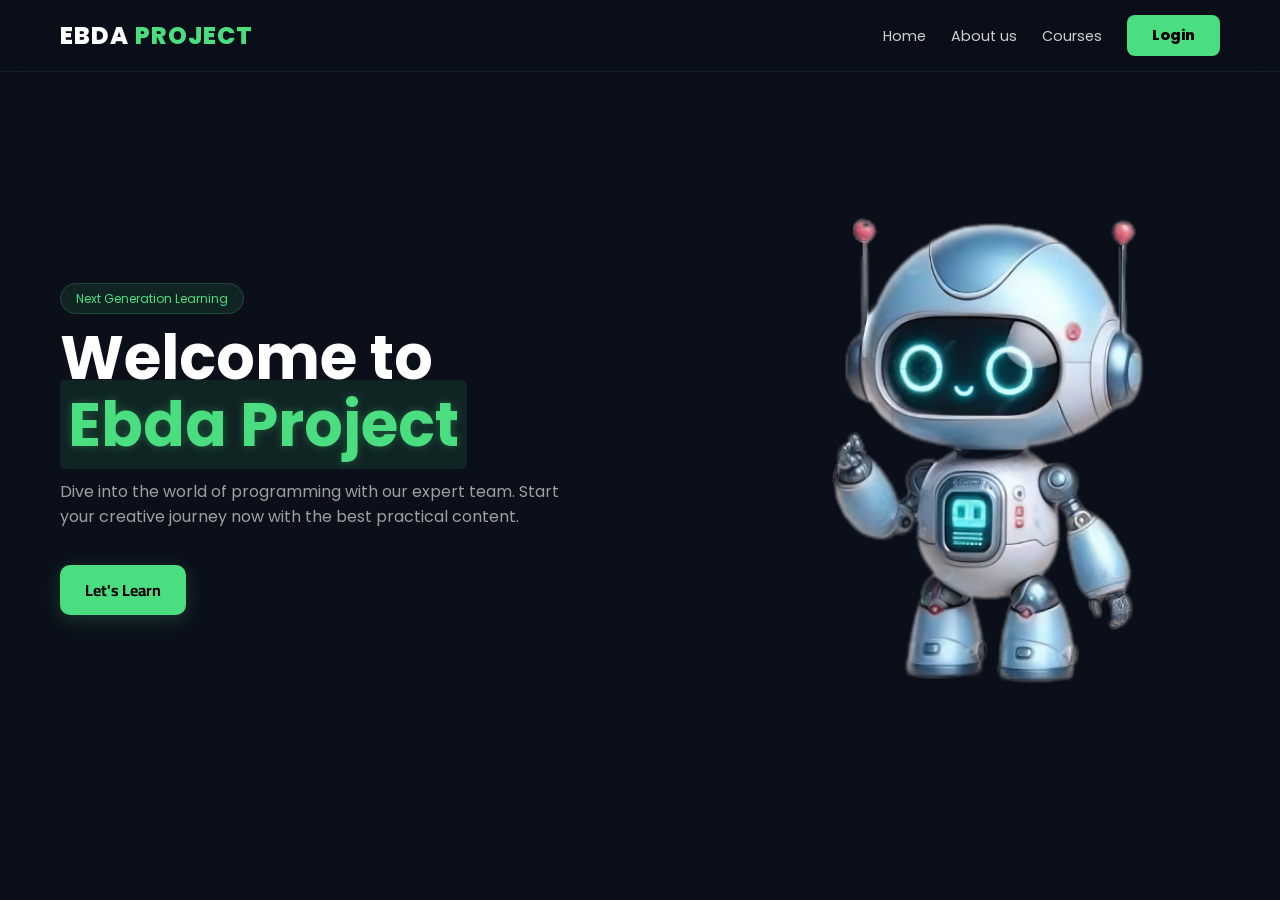
==== index.html @ e3affce8 "Add files via upload" ====
<!DOCTYPE html>
<html lang="en">
<head>
    <meta charset="UTF-8">
    <meta name="viewport" content="width=device-width, initial-scale=1.0">
    <title>Ebda Project | Professional Tech</title>
    <link rel="stylesheet" href="style.css">
    <link href="https://fonts.googleapis.com/css2?family=Cairo:wght@700&family=Poppins:wght@400;600;800&display=swap" rel="stylesheet">
</head>
<body>

    <canvas id="matrixCanvas"></canvas>

    <header>
        <div class="container nav-wrapper">
            <div class="logo">EBDA <span>PROJECT</span></div>
<nav>
    <ul class="nav-links">
        <li><a href="index.html">Home</a></li>
        <li><a href="about.html">About us</a></li>
        <li><a href="cors.html">Courses</a></li>
        <li id="auth-area">
            <a href="login.html" class="btn-login">Login</a>
        </li>
    </ul>
</nav>
        </div>
    </header>

    <section class="hero">
        <div class="container hero-wrapper">
            
            <div class="hero-text">
                <span class="badge">Next Generation Learning</span>
                <h1 id="welcome-msg">Welcome to <br> <span class="highlight">Ebda Project</span></h1>
                <p>Dive into the world of programming with our expert team. Start your creative journey now with the best practical content.</p>
                <div class="btn-group">
                    <a href="Courses hub.html" class="main-btn">Let's Learn</a>
                </div>
            </div>

            <div class="hero-image">
                <img src="upscalemedia-transformed (1).png" alt="Robot AI">
                <div class="glow-effect"></div>
            </div>

        </div>
    </section>

    <script src="js.js"></script>
</body>
</html>
---- style.css ----
* {
    margin: 0;
    padding: 0;
    box-sizing: border-box;
    font-family: 'Poppins', 'Cairo', sans-serif;
}

body {
    background-color: #0b0f1a; /* اللون الغامق الأساسي */
    color: white;
    overflow-x: hidden;
}

/* تنسيق الكانفاس (الخلفية) */
#matrixCanvas {
    position: fixed;
    top: 0;
    left: 0;
    z-index: -1;
    opacity: 0.15; /* شفافية عشان الكلام يبان */
}

.container {
    max-width: 1200px;
    margin: 0 auto;
    padding: 0 20px;
}

/* الهيدر المودرن */
header {
    position: fixed;
    width: 100%;
    top: 0;
    padding: 20px 0;
    background: rgba(11, 15, 26, 0.8);
    backdrop-filter: blur(10px);
    z-index: 1000;
    border-bottom: 1px solid rgba(255, 255, 255, 0.05);
}

/* تنسيق الحاوية الجديدة في الهيدر */
.user-nav-wrapper {
    display: flex;
    align-items: center;
    gap: 15px;
    background: rgba(255, 255, 255, 0.05);
    padding: 5px 15px;
    border-radius: 50px;
    border: 1px solid rgba(74, 222, 128, 0.2);
}

/* تكبير الاسم (الاحمر في طلبك) */
.user-greeting {
    color: #4ade80;
    font-weight: 800;
    font-size: 16px;
    white-space: nowrap;
}

/* زرار لوحة التحكم */
.dash-btn-nav {
    background: #4ade80;
    color: #000 !important;
    padding: 6px 15px;
    border-radius: 20px;
    font-weight: bold;
    text-decoration: none;
    font-size: 13px;
    transition: 0.3s;
}

/* الزرار الأحمر لحذف الحساب */
.delete-btn {
    background: #ff4d4d;
    color: white;
    border: none;
    padding: 6px 15px;
    border-radius: 20px;
    cursor: pointer;
    font-weight: bold;
    font-size: 13px;
    transition: 0.3s;
}

.delete-btn:hover {
    background: #cc0000;
    box-shadow: 0 0 10px rgba(255, 77, 77, 0.4);
}

.nav-avatar {
    width: 35px;
    height: 35px;
    border-radius: 50%;
    border: 2px solid #4ade80;
    object-fit: cover;
}
.logo {
    font-size: 1.5rem;
    font-weight: 800;
    letter-spacing: 1px;
}

.logo span { color: #4ade80; } /* الأخضر الفسفوري */

.nav-links {
    display: flex;
    list-style: none;
    gap: 30px;
}

.nav-links a {
    text-decoration: none;
    color: rgba(255,255,255,0.8);
    font-size: 0.9rem;
    transition: 0.3s;
}

.nav-links a:hover { color: #4ade80; }

.btn-login {
    background: #4ade80;
    color: #000 !important;
    padding: 8px 20px !important;
    border-radius: 8px;
    font-weight: 700;
}

/* منطقة الـ Hero */
.hero {
    height: 100vh;
    display: flex;
    align-items: center;
}

.hero-wrapper {
    display: flex;
    justify-content: space-between;
    align-items: center;
    width: 100%;
}

.hero-text { flex: 1; }

.badge {
    background: rgba(74, 222, 128, 0.1);
    color: #4ade80;
    padding: 6px 15px;
    border-radius: 20px;
    font-size: 0.75rem;
    border: 1px solid rgba(74, 222, 128, 0.2);
}

.hero-text h1 {
    font-size: 3.8rem;
    margin-top: 15px;
    line-height: 1.1;
}

.highlight {
    color: #4ade80;
    text-shadow: 0 0 20px rgba(74, 222, 128, 0.3);
}

.hero-text p {
    margin: 20px 0 35px;
    color: rgba(255,255,255,0.6);
    line-height: 1.6;
    max-width: 500px;
}

.main-btn {
    background: #4ade80;
    color: #000;
    padding: 15px 35px;
    border-radius: 12px;
    text-decoration: none;
    font-weight: 700;
    box-shadow: 0 5px 20px rgba(74, 222, 128, 0.2);
    transition: 0.3s;
}

.main-btn:hover {
    transform: translateY(-5px);
    box-shadow: 0 10px 30px rgba(74, 222, 128, 0.4);
}

/* الروبوت */
.hero-image {
    flex: 1;
    display: flex;
    justify-content: flex-end;
}

.hero-image img {
    width: 100%;
    max-width: 480px;
    animation: float 4s infinite ease-in-out;
}

@keyframes float {
    0%, 100% { transform: translateY(0); }
    50% { transform: translateY(-20px); }
}
.about-section {
    padding-top: 150px;
    min-height: 100vh;
    text-align: center;
}

.about-content h1 {
    font-size: 3.5rem;
    margin-bottom: 20px;
}

.about-grid {
    display: grid;
    grid-template-columns: repeat(auto-fit, minmax(300px, 1fr));
    gap: 30px;
    margin-top: 50px;
}

/* ستايل الكروت الزجاجي */
.about-card {
    background: rgba(255, 255, 255, 0.03);
    padding: 40px;
    border-radius: 20px;
    border: 1px solid rgba(74, 222, 128, 0.1);
    transition: 0.3s;
    backdrop-filter: blur(10px);
}

.about-card:hover {
    border-color: #4ade80; /* تنور أخضر لما تقف عليها */
    transform: translateY(-10px);
    background: rgba(74, 222, 128, 0.05);
}

.about-card h3 {
    color: #4ade80;
    margin: 15px 0;
}

/* تنسيق صفحة الدرس */
.player-grid {
    display: grid;
    grid-template-columns: 2fr 1fr;
    gap: 30px;
    padding-top: 120px;
}

.video-frame {
    width: 100%;
    aspect-ratio: 16/9;
    border: 2px solid #4ade80; /* اللون الأخضر الفسفوري */
    border-radius: 15px;
    overflow: hidden;
    box-shadow: 0 0 25px rgba(74, 222, 128, 0.2);
}

.video-frame iframe { width: 100%; height: 100%; }

/* تنسيق القائمة الجانبية (Sidebar) */
.playlist-sidebar {
    background: rgba(255, 255, 255, 0.05);
    border-radius: 15px;
    padding: 20px;
    border: 1px solid rgba(255, 255, 255, 0.1);
    backdrop-filter: blur(10px);
}

.lesson-box {
    display: flex;
    align-items: center;
    padding: 18px; /* زيادة المساحة كما في image_9acf62.png */
    background: rgba(255, 255, 255, 0.02);
    margin-bottom: 10px;
    border-radius: 10px;
    cursor: pointer;
    transition: 0.3s;
    border: 1px solid transparent;
}

.lesson-box:hover, .lesson-box.active {
    background: rgba(74, 222, 128, 0.1);
    border-color: #4ade80; /* تنور أخضر */
}

.lesson-box p { font-size: 0.9rem; margin-right: 15px; }

/* زرار الباك (Back Link) */
.back-link {
    color: #fff;
    text-decoration: none;
    background: rgba(74, 222, 128, 0.2);
    padding: 8px 20px;
    border-radius: 8px;
    font-size: 0.9rem;
    border: 1px solid #4ade80;
}


.login-container {
    display: flex;
    justify-content: center;
    align-items: center;
    height: 100vh;
}

.login-card {
    background: rgba(255, 255, 255, 0.05);
    padding: 40px;
    border-radius: 20px;
    border: 1px solid rgba(74, 222, 128, 0.2);
    backdrop-filter: blur(15px);
    text-align: center;
    width: 100%;
    max-width: 400px;
}

.input-group {
    margin-bottom: 20px;
}

.input-group input {
    width: 100%;
    padding: 12px 15px;
    background: rgba(0, 0, 0, 0.3);
    border: 1px solid rgba(255, 255, 255, 0.1);
    border-radius: 8px;
    color: #fff;
    outline: none;
    transition: 0.3s;
    text-align: right; /* لضبط الكتابة بالعربي */
}

.input-group input:focus {
    border-color: #4ade80; /* اللون الأخضر الفسفوري */
    box-shadow: 0 0 10px rgba(74, 222, 128, 0.3);
}

.main-btn {
    width: 100%;
    padding: 12px;
    background: #4ade80;
    color: #000;
    border: none;
    border-radius: 8px;
    font-weight: bold;
    cursor: pointer;
    transition: 0.3s;
}

.main-btn:hover {
    transform: scale(1.02);
    box-shadow: 0 0 20px rgba(74, 222, 128, 0.5);
}


/* تنسيق التحليلات والداشبورد */
.dash-grid {
    display: grid;
    grid-template-columns: 1.5fr 1fr;
    gap: 25px;
    margin-top: 30px;
}

.glass-card {
    background: rgba(255, 255, 255, 0.03);
    border: 1px solid rgba(74, 222, 128, 0.1);
    border-radius: 20px;
    padding: 25px;
    backdrop-filter: blur(10px);
}

.progress-circle-area {
    text-align: center;
    padding: 30px 0;
    border-bottom: 1px solid rgba(255,255,255,0.05);
}

.progress-circle-area h2 {
    font-size: 4rem;
    color: #4ade80; /* اللون الفسفوري */
    text-shadow: 0 0 20px rgba(74, 222, 128, 0.4);
}

.mini-stats {
    display: flex;
    justify-content: space-around;
    margin-top: 20px;
}

/* تنسيق الصورة الشخصية */
.large-avatar {
    width: 120px;
    height: 120px;
    border-radius: 50%;
    border: 3px solid #4ade80;
    margin-bottom: 15px;
    object-fit: cover;
}

.nav-avatar {
    width: 35px;
    height: 35px;
    border-radius: 50%;
    border: 1px solid #4ade80;
}

/* 1. الإعدادات العامة والخلفية */
* {
    margin: 0;
    padding: 0;
    box-sizing: border-box;
    font-family: 'Poppins', 'Cairo', sans-serif;
}

body {
    background-color: #0b0f1a;
    color: white;
    overflow-x: hidden;
}

#matrixCanvas {
    position: fixed;
    top: 0; left: 0;
    z-index: -1;
    opacity: 0.15;
}

/* 2. الهيدر والناف بار */
header {
    position: fixed;
    width: 100%; top: 0;
    padding: 15px 0;
    background: rgba(11, 15, 26, 0.85);
    backdrop-filter: blur(12px);
    z-index: 1000;
    border-bottom: 1px solid rgba(74, 222, 128, 0.1);
}

.nav-wrapper {
    display: flex;
    justify-content: space-between;
    align-items: center;
    max-width: 1200px;
    margin: 0 auto;
    padding: 0 20px;
}

.logo span { color: #4ade80; }

.nav-links {
    display: flex;
    list-style: none;
    gap: 25px;
    align-items: center;
}

.nav-links a {
    text-decoration: none;
    color: rgba(255,255,255,0.8);
    transition: 0.3s;
}

.btn-login {
    background: #4ade80;
    color: #000 !important;
    padding: 8px 20px;
    border-radius: 8px;
    font-weight: 700;
}

/* 3. تنسيق صفحة اللوجين (إضافة رفع الصورة) */
.profile-upload-area {
    margin-bottom: 25px;
    text-align: center;
}

.profile-preview {
    width: 110px; height: 110px;
    border-radius: 50%;
    overflow: hidden;
    margin: 0 auto 15px;
    border: 2px solid #4ade80;
    box-shadow: 0 0 15px rgba(74, 222, 128, 0.3);
}

.profile-preview img { width: 100%; height: 100%; object-fit: cover; }

.upload-btn {
    padding: 6px 15px;
    background: rgba(74, 222, 128, 0.1);
    border: 1px solid #4ade80;
    border-radius: 5px;
    color: #4ade80;
    cursor: pointer;
    font-size: 0.8rem;
}

/* 4. لوحة التحكم (التحليلات والبيانات) */
.dashboard-wrapper {
    padding: 120px 5% 50px;
    max-width: 1200px;
    margin: 0 auto;
}

.dash-grid {
    display: grid;
    grid-template-columns: 1.4fr 1fr;
    gap: 30px;
}

.glass-card {
    background: rgba(255, 255, 255, 0.03);
    border: 1px solid rgba(74, 222, 128, 0.15);
    border-radius: 25px;
    padding: 35px;
    backdrop-filter: blur(15px);
    transition: 0.3s;
}

.analytics-card { text-align: center; }

.progress-circle-area h2 {
    font-size: 4.5rem;
    color: #4ade80;
    text-shadow: 0 0 25px rgba(74, 222, 128, 0.5);
    margin: 15px 0;
}

.mini-stats {
    display: flex;
    justify-content: space-around;
    margin-top: 25px;
    border-top: 1px solid rgba(255,255,255,0.05);
    padding-top: 20px;
}

.large-avatar {
    width: 130px; height: 130px;
    border-radius: 50%;
    border: 4px solid #4ade80;
    margin-bottom: 20px;
    object-fit: cover;
}

.info-row {
    display: flex;
    justify-content: space-between;
    margin-bottom: 15px;
    padding: 10px;
    background: rgba(255,255,255,0.02);
    border-radius: 10px;
}

/* 5. الدروس الأخيرة */
.recent-lessons-area { margin-top: 40px; }

.lessons-grid {
    display: grid;
    grid-template-columns: repeat(auto-fit, minmax(200px, 1fr));
    gap: 20px;
    margin-top: 20px;
}

.lesson-mini-card {
    background: rgba(74, 222, 128, 0.05);
    padding: 20px;
    border-radius: 15px;
    border: 1px solid rgba(74, 222, 128, 0.1);
    text-align: center;
    cursor: pointer;
    transition: 0.3s;
}

.lesson-mini-card:hover {
    background: #4ade80;
    color: #000;
    transform: translateY(-5px);
}
/* تطبيق الخطوط على صفحة اللوجين */
.login-card h2 {
    font-family: 'Poppins', sans-serif;
    font-weight: 800;
    text-transform: uppercase;
    letter-spacing: 2px;
}

.login-card p, .input-group input, .main-btn {
    font-family: 'Cairo', sans-serif;
    font-weight: 600;
}

.input-group input::placeholder {
    font-family: 'Cairo', sans-serif;
    font-size: 0.9rem;
    opacity: 0.7;
}








































/* تنسيق زرار اللوجين الأصلي قبل الدخول */
.btn-login {
    background: #4ade80 !important;
    color: #000 !important;
    padding: 10px 25px !important;
    border-radius: 8px !important;
    font-weight: 800 !important;
    text-decoration: none !important;
    transition: 0.3s !important;
    display: inline-block !important;
    font-family: 'Poppins', sans-serif;
}

.btn-login:hover {
    box-shadow: 0 0 15px rgba(74, 222, 128, 0.6);
    transform: translateY(-2px);
}

/* فونتات صفحة اللوجين */
.login-card h2, .login-card p, .input-group input {
    font-family: 'Cairo', sans-serif !important;
}
@keyframes fall {
    to { transform: translateY(100vh) rotate(360deg); }
}


.quiz-opt-btn {
    display: block;
    width: 100%;
    margin: 10px 0;
    padding: 12px;
    background: #222;
    color: #fff;
    border: 1px solid #4ade80;
    border-radius: 8px;
    cursor: pointer;
    font-family: 'Cairo', sans-serif;
    transition: 0.3s;
}

.quiz-opt-btn:hover {
    background: #4ade80;
    color: #000;
}
/* تنسيق نافذة الاختبار لضمان ظهورها */
.quiz-overlay {
    position: fixed;
    top: 0;
    left: 0;
    width: 100%;
    height: 100%;
    background: rgba(0, 0, 0, 0.95); /* خلفية سوداء ثقيلة */
    display: none; /* سيتم تغييره بـ JS إلى flex */
    align-items: center;
    justify-content: center;
    z-index: 99999; /* أعلى قيمة ممكنة لضمان الظهور */
}

.quiz-card {
    background: #111;
    border: 2px solid #4ade80;
    padding: 30px;
    border-radius: 20px;
    max-width: 500px;
    width: 90%;
    text-align: center;
    box-shadow: 0 0 30px rgba(74, 222, 128, 0.2);
}

/* حل مشكلة الدروس 200% - شريط التقدم */
.progress-container {
    width: 100%;
    max-width: 600px; /* تحديد عرض ثابت */
    margin: 20px auto;
    background: #1a1e2e;
    padding: 15px;
    border-radius: 10px;
    border: 1px solid rgba(74, 222, 128, 0.2);
}

#progressBar {
    max-width: 100% !important; /* يمنع الشريط من الخروج عن الحدود */
}

.thumbnail-wrapper {
    position: relative;
    width: 100%;
    height: 100%;
    cursor: pointer;
    overflow: hidden;
    border-radius: 15px;
}

.thumbnail-wrapper img {
    width: 100%;
    height: 100%;
    object-fit: cover;
    transition: transform 0.3s ease;
}

.thumbnail-wrapper:hover img {
    transform: scale(1.05);
}

.play-btn-overlay {
    position: absolute;
    top: 50%;
    left: 50%;
    transform: translate(-50%, -50%);
    background: rgba(74, 222, 128, 0.9);
    width: 70px;
    height: 70px;
    border-radius: 50%;
    display: flex;
    align-items: center;
    justify-content: center;
    box-shadow: 0 0 20px rgba(74, 222, 128, 0.4);
}

.play-icon {
    width: 0;
    height: 0;
    border-top: 12px solid transparent;
    border-bottom: 12px solid transparent;
    border-left: 20px solid #000;
    margin-left: 5px;
}

.play-hint {
    position: absolute;
    bottom: 15px;
    right: 15px;
    background: rgba(0,0,0,0.8);
    padding: 5px 12px;
    font-size: 12px;
    border-radius: 4px;
    color: #4ade80;
}
.profile-card {
    background: rgba(26, 30, 46, 0.8);
    border: 1px solid #4ade80;
    padding: 25px;
    border-radius: 15px;
}

.user-details p {
    margin: 10px 0;
    font-size: 1.1rem;
}

.highlight {
    background: rgba(74, 222, 128, 0.1);
    padding: 2px 8px;
    border-radius: 5px;
}

/* تنسيقات لوحة التحكم الاحترافية */
.dashboard-container {
    max-width: 1100px;
    margin: 120px auto 50px;
    padding: 0 20px;
}

.dash-header {
    text-align: center;
    margin-bottom: 40px;
}

.dash-header h1 {
    font-size: 2.5rem;
    color: #fff;
}

.dash-header .highlight {
    color: #4ade80;
    text-shadow: 0 0 15px rgba(74, 222, 128, 0.3);
}

.dash-grid {
    display: grid;
    grid-template-columns: 350px 1fr; /* عمود للبروفايل وعمود للمحتوى */
    gap: 30px;
}

/* كرت البروفايل الجانبي */
.profile-card {
    background: rgba(26, 30, 46, 0.8);
    backdrop-filter: blur(15px);
    border: 1px solid rgba(74, 222, 128, 0.2);
    border-radius: 25px;
    padding: 40px 25px;
    text-align: center;
    height: fit-content;
    position: sticky;
    top: 100px;
}

.profile-header img {
    width: 120px;
    height: 120px;
    border-radius: 50%;
    object-fit: cover;
    border: 4px solid #4ade80;
    box-shadow: 0 0 20px rgba(74, 222, 128, 0.4);
    margin-bottom: 15px;
}

.profile-card h3 {
    font-size: 1.5rem;
    margin-bottom: 25px;
    color: #fff;
}

.user-info-list {
    text-align: right;
    margin-top: 20px;
}

.info-item {
    background: rgba(255, 255, 255, 0.05);
    padding: 12px 15px;
    border-radius: 12px;
    margin-bottom: 12px;
    display: flex;
    justify-content: space-between;
    align-items: center;
    border: 1px solid rgba(255, 255, 255, 0.05);
}

.info-item span.label {
    color: #4ade80;
    font-size: 0.9rem;
    font-weight: bold;
}

.info-item span.val {
    color: #e2e8f0;
    font-size: 0.95rem;
}

/* كرت الباقة المشترك فيها */
.plan-badge {
    margin-top: 20px;
    background: linear-gradient(45deg, #1e293b, #0f172a);
    border: 1px solid #4ade80;
    padding: 15px;
    border-radius: 15px;
}

.plan-badge p {
    font-size: 0.8rem;
    color: #94a3b8;
    margin-bottom: 5px;
}

.plan-badge h4 {
    color: #4ade80;
    font-size: 1.1rem;
}

/* كروت المحتوى في الجهة الأخرى */
.dash-content {
    display: flex;
    flex-direction: column;
    gap: 25px;
}

.content-card {
    background: rgba(26, 30, 46, 0.6);
    border: 1px solid rgba(255, 255, 255, 0.1);
    border-radius: 20px;
    padding: 30px;
    transition: 0.3s;
}

.content-card:hover {
    border-color: rgba(74, 222, 128, 0.5);
    background: rgba(26, 30, 46, 0.8);
}

/* زر متابعة التعلم */
.dash-btn {
    display: inline-block;
    background: #4ade80;
    color: #000;
    padding: 12px 30px;
    border-radius: 10px;
    font-weight: bold;
    text-decoration: none;
    margin-top: 20px;
    transition: 0.3s;
}

.dash-btn:hover {
    box-shadow: 0 0 20px rgba(74, 222, 128, 0.5);
    transform: translateY(-3px);
}

/* للتجاوب مع الموبايل */
@media (max-width: 850px) {
    .dash-grid { grid-template-columns: 1fr; }
    .profile-card { position: static; }
}


/* تنسيق أزرار الاشتراك */
.subscribe-btn {
    background: #4ade80;
    color: #000;
    border: none;
    padding: 10px 20px;
    border-radius: 8px;
    font-weight: bold;
    cursor: pointer;
    transition: 0.3s;
    box-shadow: 0 4px 15px rgba(74, 222, 128, 0.3);
}

.subscribe-btn:hover {
    transform: translateY(-3px);
    box-shadow: 0 6px 20px rgba(74, 222, 128, 0.5);
}

/* تنسيق الكروت المقفولة */
.locked-card {
    opacity: 0.6;
    filter: grayscale(0.5);
    position: relative;
    cursor: not-allowed;
}

.status-badge {
    position: absolute;
    top: 10px;
    right: 10px;
    padding: 2px 10px;
    font-size: 12px;
    border-radius: 5px;
    font-weight: bold;
}

.status-badge.soon { background: #555; color: #ccc; }
.status-badge.available { background: #4ade80; color: #000; }

.disabled-btn {
    background: #333;
    color: #777;
    border: none;
    padding: 10px 20px;
    border-radius: 8px;
}

/* تنسيق زر "دخول لصفحة الفيديو" في الداشبورد */
.dash-action-btn {
    background: linear-gradient(45deg, #4ade80, #22c55e);
    color: #000;
    text-decoration: none;
    padding: 12px 25px;
    border-radius: 12px;
    font-weight: bold;
    display: inline-block;
    margin-top: 15px;
    transition: 0.3s;
}
/* تنسيق زر لوحة التحكم في الهيدر */
.dash-link-btn {
    color: #000;
    text-decoration: none;
    font-size: 13px;
    background: #4ade80;
    padding: 5px 12px;
    border-radius: 15px;
    font-weight: bold;
    transition: 0.3s;
}

.dash-link-btn:hover {
    box-shadow: 0 0 15px rgba(74, 222, 128, 0.5);
    transform: scale(1.05);
}

/* تنسيق كروت الكورسات */
.course-card {
    background: rgba(26, 30, 46, 0.8);
    border: 1px solid rgba(255, 255, 255, 0.1);
    padding: 20px;
    border-radius: 15px;
    text-align: center;
    position: relative;
}

.status-label {
    position: absolute;
    top: 10px;
    left: 10px;
    padding: 2px 8px;
    border-radius: 5px;
    font-size: 11px;
    font-weight: bold;
}

.status-label.soon { background: #555; color: #ccc; }
.status-label.active { background: #4ade80; color: #000; }




















/* منع خروج شريط التقدم عن السيطرة */
.progress-container {
    max-width: 1000px !important;
    margin: 20px auto !important;
    width: 95% !important;
}

#progressBar {
    max-width: 100% !important;
    transition: width 0.8s cubic-bezier(0.4, 0, 0.2, 1);
}

/* تنسيق الأيقونات داخل الدروس */
.lesson-box {
    display: flex;
    justify-content: space-between;
    align-items: center;
    padding: 15px;
    cursor: pointer;
    border: 1px solid rgba(255,255,255,0.05);
    margin-bottom: 10px;
    border-radius: 10px;
    transition: 0.3s;
}

.status-icon {
    font-size: 1.2rem;
}

.quiz-inline-area {
    width: 100%;
    animation: fadeIn 0.5s ease;
}

@keyframes fadeIn {
    from { opacity: 0; transform: translateY(-5px); }
    to { opacity: 1; transform: translateY(0); }
}
/* تنسيق زر تسجيل الخروج */
.logout-btn {
    background: rgba(255, 69, 58, 0.1); /* لون أحمر شفاف خفيف */
    color: #ff453a; /* لون الخط أحمر هادئ */
    border: 1px solid rgba(255, 69, 58, 0.3);
    padding: 8px 18px;
    border-radius: 12px;
    font-family: 'Cairo', sans-serif; /* استخدام خط كايرو العربي */
    font-weight: 600;
    font-size: 14px;
    cursor: pointer;
    transition: all 0.3s ease;
    margin-right: 15px; /* مسافة عن الروابط الأخرى */
    display: inline-flex;
    align-items: center;
}

.logout-btn:hover {
    background: #ff453a; /* يتحول للأحمر الكامل عند التمرير */
    color: #fff;
    box-shadow: 0 4px 15px rgba(255, 69, 58, 0.3);
    transform: translateY(-2px);
}
/* تنسيقات صفحة الكورسات */
.courses-cards-container {
    display: grid;
    grid-template-columns: repeat(auto-fit, minmax(300px, 1fr));
    gap: 30px;
    margin-top: 50px;
}

.course-main-card {
    background: rgba(26, 30, 46, 0.6);
    border: 1px solid rgba(255, 255, 255, 0.1);
    border-radius: 20px;
    padding: 40px 30px;
    text-align: center;
    position: relative;
    transition: all 0.4s ease;
    backdrop-filter: blur(10px);
}

.course-main-card:hover {
    transform: translateY(-10px);
    border-color: #4ade80;
    box-shadow: 0 10px 30px rgba(74, 222, 128, 0.1);
}

.course-badge {
    position: absolute;
    top: 15px;
    right: 15px;
    background: #4ade80;
    color: #000;
    padding: 5px 12px;
    border-radius: 20px;
    font-size: 12px;
    font-weight: bold;
}

.course-badge.coming-soon {
    background: #ffcc00;
}

.course-icon {
    font-size: 50px;
    margin-bottom: 20px;
}

.enroll-btn {
    display: inline-block;
    margin-top: 25px;
    padding: 12px 30px;
    background: #4ade80;
    color: #000;
    text-decoration: none;
    border-radius: 10px;
    font-weight: bold;
    transition: 0.3s;
}

.enroll-btn.disabled {
    background: #333;
    color: #777;
    cursor: not-allowed;
}
/* تنسيق الزر الأخضر الأساسي */
/* 1. التنسيق الموحد للأزرار - يمنع التضخم */
.main-btn {
    background: #4ade80;
    color: #000 !important;
    padding: 10px 25px; /* حجم متوسط وشيك */
    border: none;
    border-radius: 10px;
    font-weight: bold;
    cursor: pointer;
    transition: 0.3s;
    display: inline-block; /* عشان مياخدش السطر كله */
    width: auto; /* ده اللي هيحل مشكلة الكبر */
    text-align: center;
    text-decoration: none;
}

.main-btn:hover {
    transform: translateY(-3px);
    box-shadow: 0 5px 15px rgba(74, 222, 128, 0.3);
}

/* 2. تخصيص الزرار في صفحة اللوجين (عشان يفضل صغير) */
.login-card .main-btn {
    margin-top: 20px;
    min-width: 150px;
}

/* 3. تنسيق زرار تسجيل الخروج اللي في الـ HTML */
.logout-btn {
    background: rgba(255, 77, 77, 0.1) !important;
    color: #ff4d4d !important;
    border: 1px solid #ff4d4d !important;
    padding: 5px 15px;
    border-radius: 8px;
    cursor: pointer;
    font-weight: bold;
    transition: 0.3s;
}

.logout-btn:hover {
    background: #ff4d4d !important;
    color: #fff !important;
}

/* 4. تنسيق "انتظرونا" (Disabled) */
button:disabled {
    background: #222 !important;
    color: #555 !important;
    border: 1px solid #333 !important;
    cursor: not-allowed;
    opacity: 0.6;
}
/* تنسيق زر تسجيل الخروج (حذف الحساب) */
.logout-btn {
    background: #ff4d4d;
    color: white;
    padding: 8px 15px;
    border-radius: 8px;
    border: none;
    cursor: pointer;
    font-weight: bold;
    transition: 0.3s;
}

.logout-btn:hover {
    background: #cc0000;
}



.login-card .main-btn {
    width: 100%;
    margin-top: 20px;
    padding: 15px;
    font-size: 1.1rem;
}
.logout-btn {
    background: #ff4d4d !important;
    border-radius: 5px;
    padding: 5px 10px;
}

/* اللودنج (Loading Screen) */
.global-loader {
    position: fixed;
    top: 0; left: 0; width: 100%; height: 100%;
    background: rgba(11, 15, 26, 0.9);
    display: flex; flex-direction: column;
    justify-content: center; align-items: center;
    z-index: 9999;
}
.spinner {
    width: 50px; height: 50px;
    border: 5px solid rgba(74, 222, 128, 0.1);
    border-top-color: #4ade80;
    border-radius: 50%;
    animation: spin 1s linear infinite;
}
@keyframes spin { to { transform: rotate(360deg); } }

/* مربع تفاصيل الباقة (Modal) */
.plan-modal {
    position: fixed;
    top: 0; left: 0; width: 100%; height: 100%;
    background: rgba(0,0,0,0.8);
    display: flex; justify-content: center; align-items: center;
    z-index: 2000;
}
.modal-content {
    background: #1a1e2e;
    padding: 30px;
    border-radius: 20px;
    border: 1px solid #4ade80;
    text-align: center;
    min-width: 300px;
}
/* تنسيق لوحة التحكم الاحترافي */
.dashboard-container {
    margin-top: 100px;
    padding: 20px;
}

.dash-grid {
    display: grid;
    grid-template-columns: 350px 1fr;
    gap: 25px;
}

.profile-card {
    background: rgba(26, 30, 46, 0.8);
    backdrop-filter: blur(15px);
    border: 1px solid rgba(74, 222, 128, 0.3);
    border-radius: 20px;
    padding: 30px;
    text-align: center;
}

.dash-card {
    background: rgba(255, 255, 255, 0.03);
    border: 1px solid rgba(255, 255, 255, 0.1);
    border-radius: 20px;
    padding: 30px;
    transition: 0.3s;
}

.dash-card:hover {
    border-color: #4ade80;
    box-shadow: 0 0 20px rgba(74, 222, 128, 0.1);
}

.highlight {
    color: #4ade80;
    font-weight: bold;
    text-shadow: 0 0 10px rgba(74, 222, 128, 0.3);
}
.plan-modal {
    position: fixed;
    top: 0; left: 0; width: 100%; height: 100%;
    background: rgba(0, 0, 0, 0.85);
    display: flex; justify-content: center; align-items: center;
    z-index: 10000;
}

.modal-content {
    background: #1a1e2e;
    padding: 40px;
    border-radius: 25px;
    border: 2px solid #4ade80;
    text-align: center;
    box-shadow: 0 0 50px rgba(74, 222, 128, 0.2);
    animation: fadeIn 0.3s ease;
}

@keyframes fadeIn {
    from { opacity: 0; transform: scale(0.9); }
    to { opacity: 1; transform: scale(1); }
}
/* تصغير زرار صفحة اللوجين وتوسيطه */
.login-card .main-btn {
    width: auto; /* يخلي الزرار على قد الكلمة */
    min-width: 150px;
    margin: 20px auto 0;
    display: block;
    padding: 10px 25px;
}

/* تنسيق أزرار الباقات (اشترك الآن) */
.course-main-card .main-btn {
    background: #4ade80;
    color: #000;
    border-radius: 8px;
    padding: 12px 20px;
    font-size: 14px;
    width: 100%;
}

/* تنسيق زرار "انتظرونا" (قريباً) */
.course-main-card.locked button {
    background: rgba(255, 255, 255, 0.05);
    color: #666;
    border: 1px dashed rgba(255, 255, 255, 0.2);
    cursor: not-allowed;
    padding: 12px 20px;
    width: 100%;
    border-radius: 8px;
    font-size: 14px;
}

/* تنسيق "هالو واسم المستخدم" في الهيدر */
#auth-area span {
    background: rgba(74, 222, 128, 0.1);
    padding: 5px 15px;
    border-radius: 20px;
    border: 1px solid #4ade80;
    font-size: 14px;
    font-weight: bold;
}
/* شاشة اللودينج */
.global-loader {
    position: fixed;
    top: 0; left: 0; width: 100%; height: 100%;
    background: rgba(11, 15, 26, 0.95);
    display: flex; flex-direction: column;
    justify-content: center; align-items: center;
    z-index: 10000;
}

.spinner {
    width: 60px; height: 60px;
    border: 6px solid rgba(74, 222, 128, 0.1);
    border-top-color: #4ade80;
    border-radius: 50%;
    animation: spin 1s linear infinite;
}

@keyframes spin {
    to { transform: rotate(360deg); }
}

/* تنسيق الهيدر المطور */
.user-nav-wrapper {
    display: flex; align-items: center; gap: 15px;
    background: rgba(255,255,255,0.05);
    padding: 5px 20px; border-radius: 50px;
    border: 1px solid rgba(74, 222, 128, 0.3);
}

.user-greeting {
    font-size: 18px; /* تكبير الاسم */
    font-weight: 800;
    color: #4ade80;
}
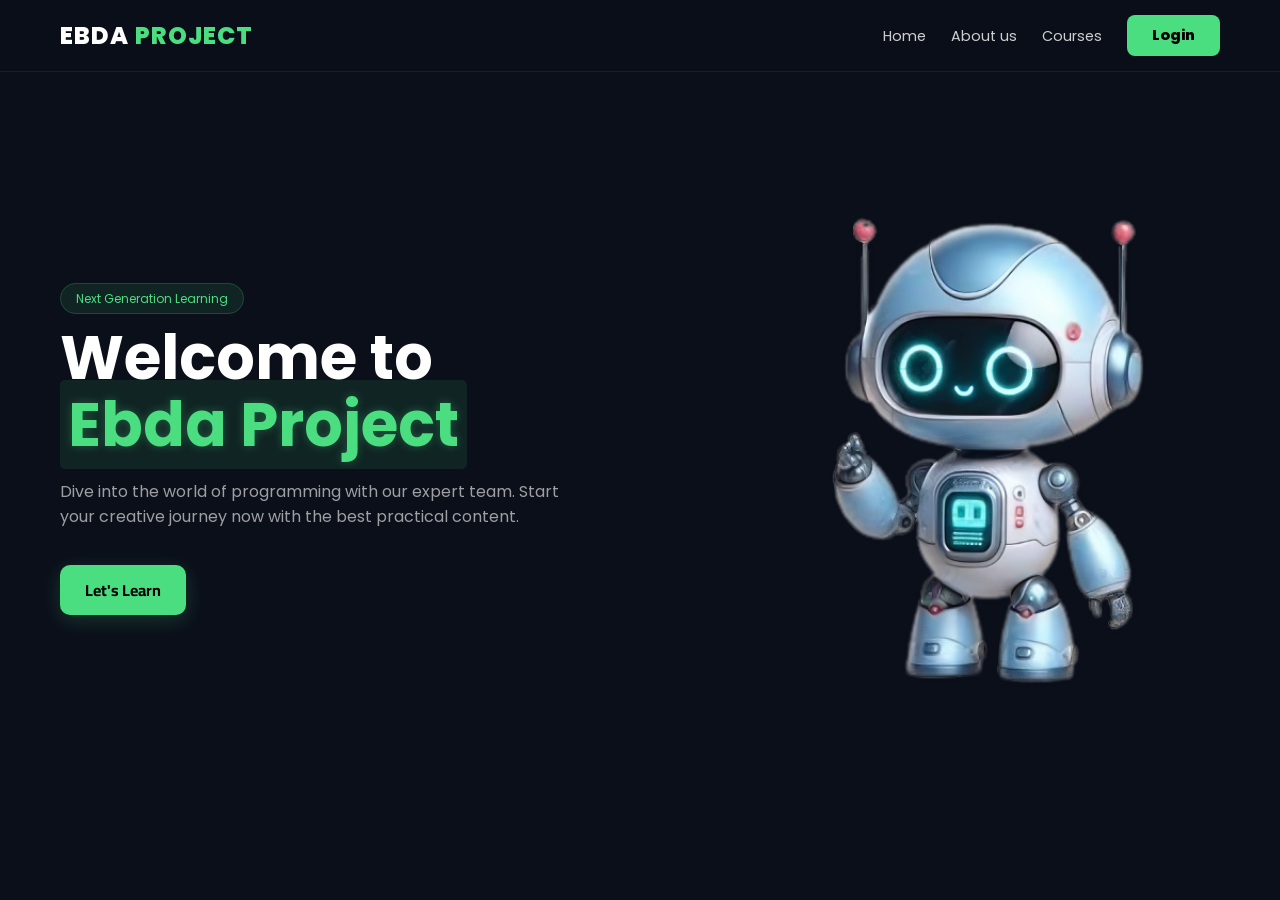
==== commit 1c481c9a: "Update index.html" ====
--- a/index.html
+++ b/index.html
@@ -4,29 +4,32 @@
     <meta charset="UTF-8">
     <meta name="viewport" content="width=device-width, initial-scale=1.0">
     <title>Ebda Project | Professional Tech</title>
+   <meta name="viewport" content="width=device-width, initial-scale=1.0">
     <link rel="stylesheet" href="style.css">
     <link href="https://fonts.googleapis.com/css2?family=Cairo:wght@700&family=Poppins:wght@400;600;800&display=swap" rel="stylesheet">
 </head>
 <body>
 
     <canvas id="matrixCanvas"></canvas>
-
-    <header>
-        <div class="container nav-wrapper">
-            <div class="logo">EBDA <span>PROJECT</span></div>
-<nav>
-    <ul class="nav-links">
-        <li><a href="index.html">Home</a></li>
-        <li><a href="about.html">About us</a></li>
-        <li><a href="cors.html">Courses</a></li>
-        <li id="auth-area">
-            <a href="login.html" class="btn-login">Login</a>
-        </li>
-    </ul>
-</nav>
-        </div>
-    </header>
-
+<header>
+    <div class="container nav-wrapper">
+        <div class="logo">EBDA <span>PROJECT</span></div>
+        <nav>
+            <div class="menu-toggle" id="mobile-menu">
+                <span class="bar"></span>
+                <span class="bar"></span>
+                <span class="bar"></span>
+            </div>
+            
+            <ul class="nav-links" id="nav-list">
+                <li><a href="index.html">Home</a></li>
+                <li><a href="about.html">About us</a></li>
+                <li><a href="cors.html">Courses</a></li>
+                <li id="auth-area"><a href="login.html" class="btn-login">Login</a></li>
+            </ul>
+        </nav>
+    </div>
+</header>
     <section class="hero">
         <div class="container hero-wrapper">
             
@@ -117,3 +120,4 @@
 
 
 
+
--- a/style.css
+++ b/style.css
@@ -1439,3 +1439,52 @@
     font-weight: 800;
     color: #4ade80;
 }
+/* إخفاء الزرار في الشاشات الكبيرة */
+.menu-toggle {
+    display: none;
+    flex-direction: column;
+    cursor: pointer;
+    gap: 5px;
+}
+
+.bar {
+    width: 25px;
+    height: 3px;
+    background-color: #4ade80;
+    transition: 0.3s;
+}
+
+/* تنسيقات الموبايل (أقل من 768px) */
+@media (max-width: 768px) {
+    .menu-toggle {
+        display: flex; /* يظهر في الموبايل */
+    }
+
+    .nav-links {
+        position: absolute;
+        top: 70px;
+        right: -100%; /* تكون مخفية بره الشاشة */
+        width: 100%;
+        height: auto;
+        background: rgba(11, 15, 26, 0.95);
+        flex-direction: column;
+        text-align: center;
+        transition: 0.5s;
+        padding: 20px 0;
+        backdrop-filter: blur(10px);
+        border-bottom: 1px solid #4ade80;
+    }
+
+    /* لما الكلاس ده ينضاف بالجافا سكريبت القائمة تظهر */
+    .nav-links.active {
+        right: 0;
+    }
+
+    .nav-links li {
+        margin: 15px 0;
+    }
+}
+
+.menu-toggle.is-active .bar:nth-child(2) { opacity: 0; }
+.menu-toggle.is-active .bar:nth-child(1) { transform: translateY(8px) rotate(45deg); }
+.menu-toggle.is-active .bar:nth-child(3) { transform: translateY(-8px) rotate(-45deg); }
